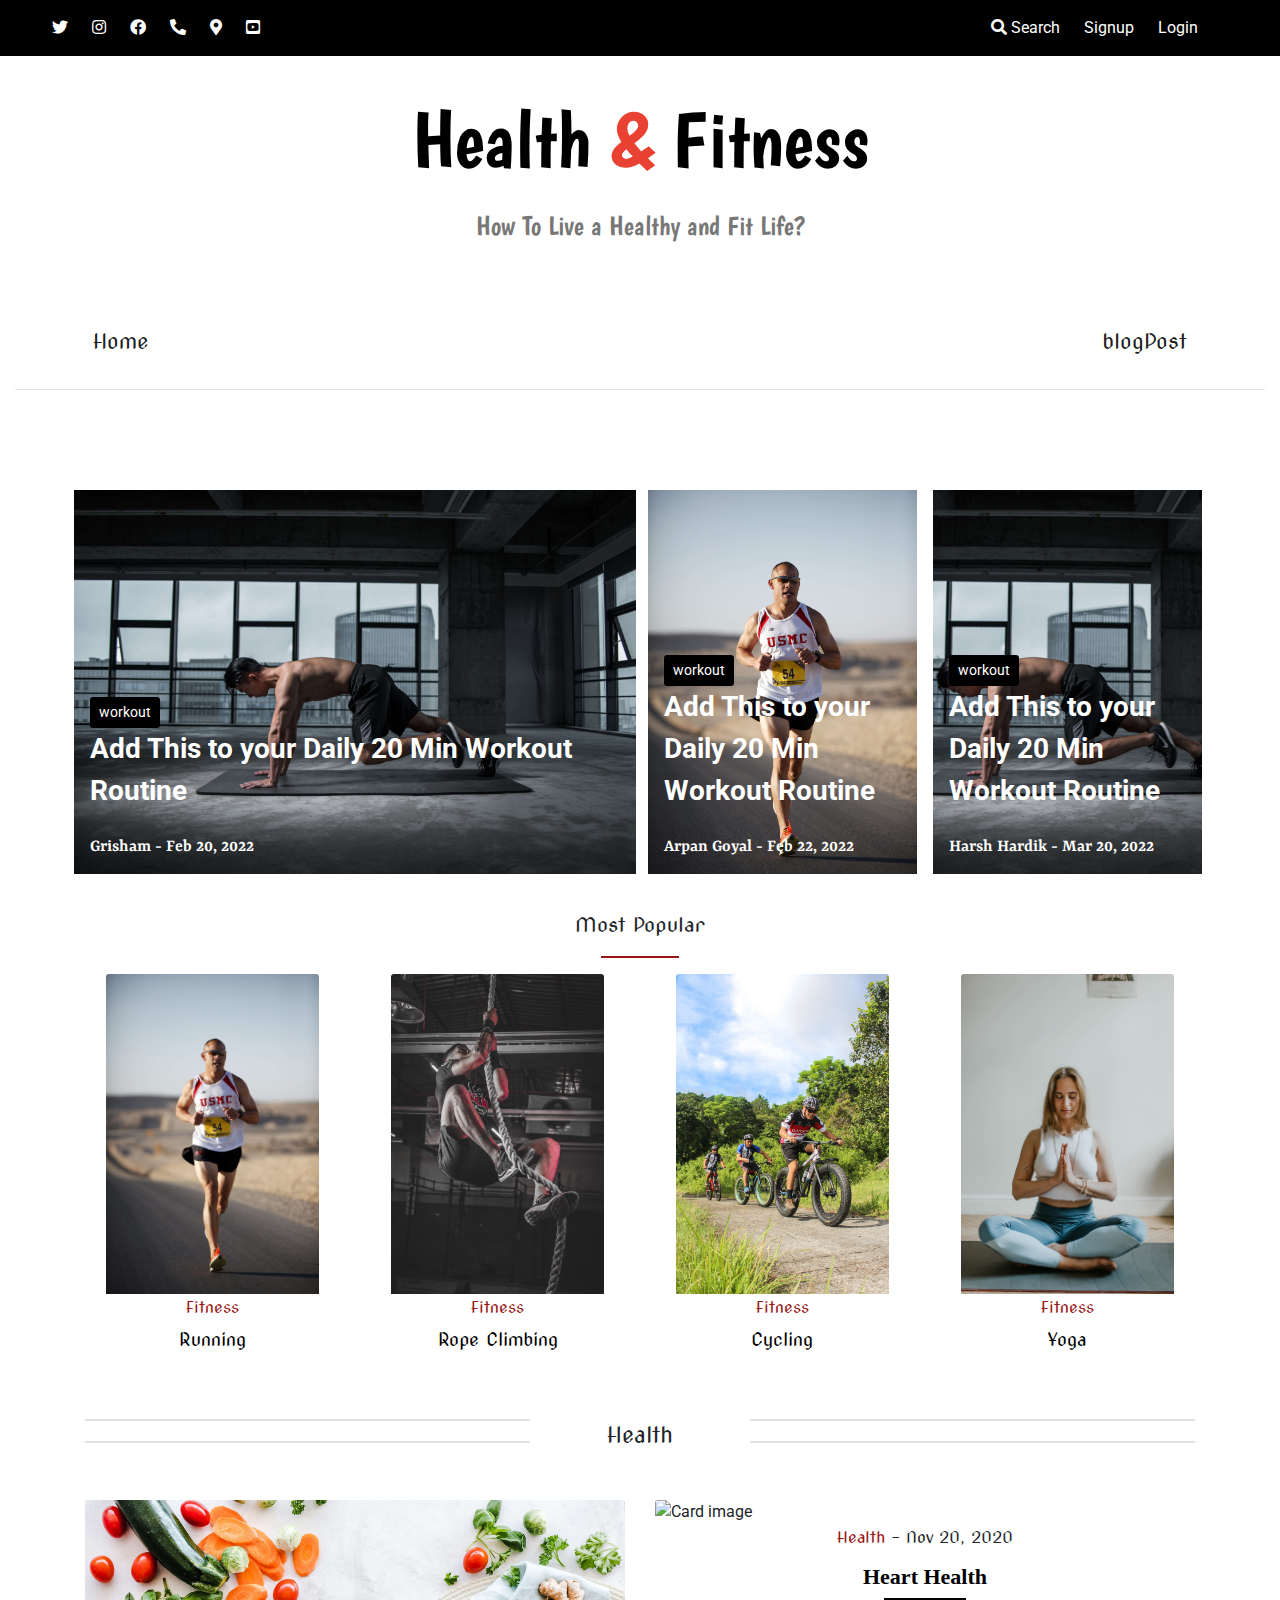
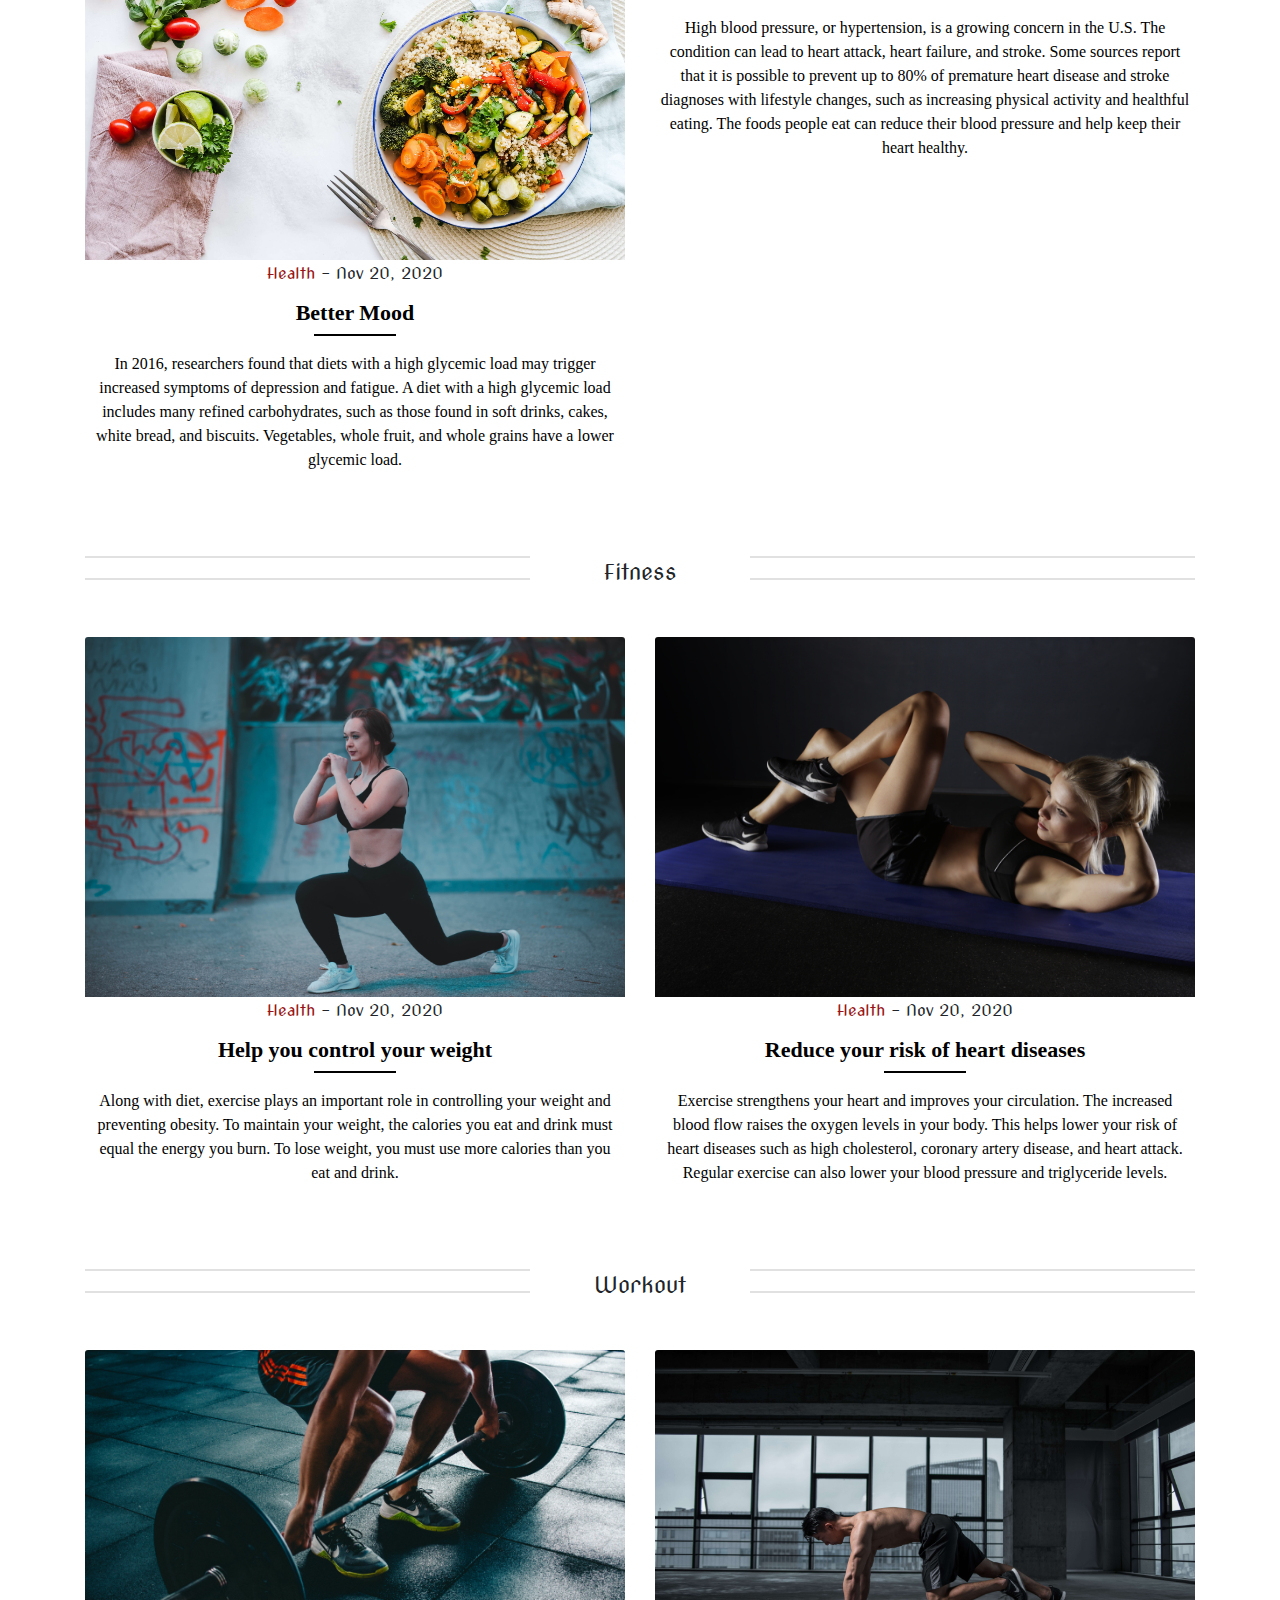
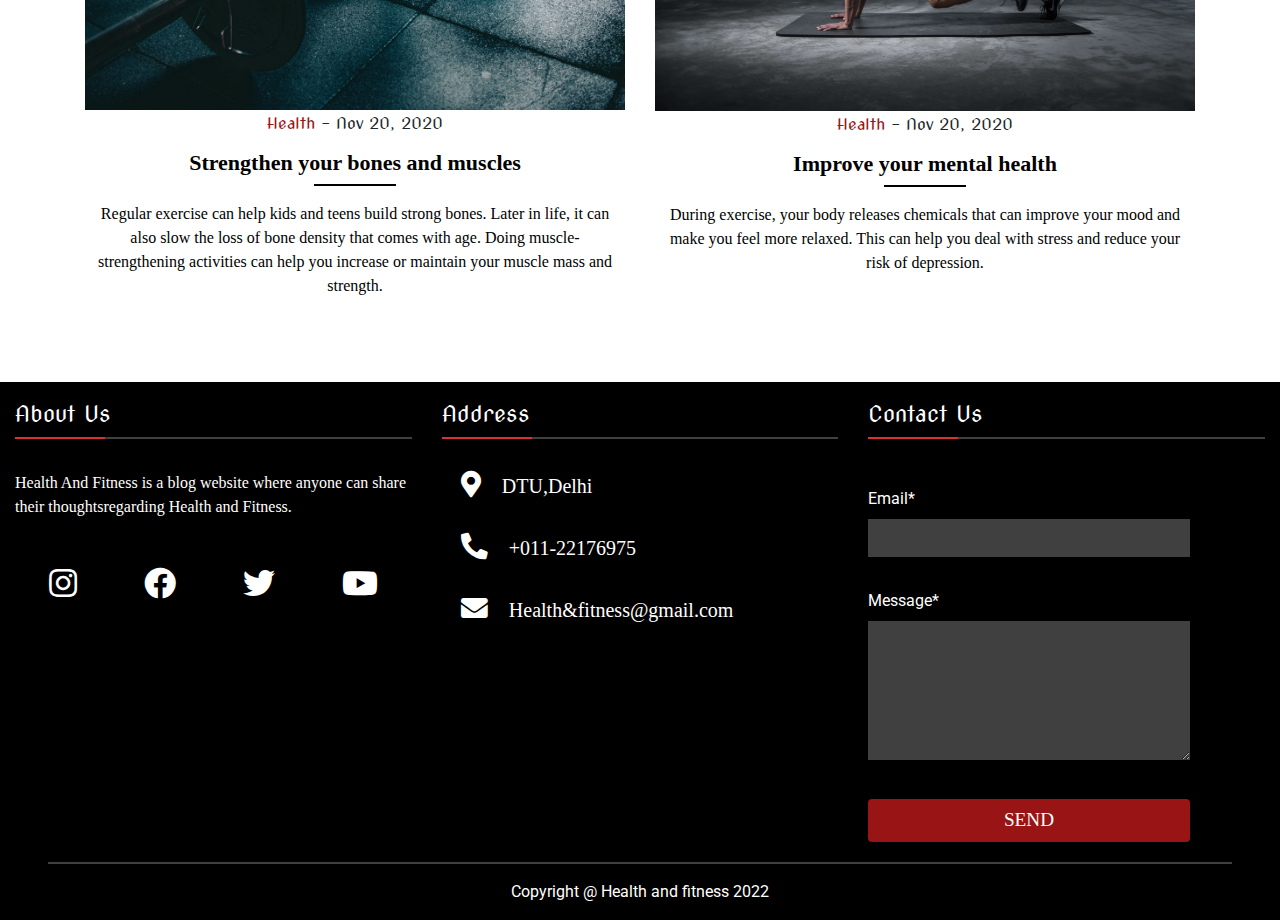
==== index.html @ 81d6eaf0 "health" ====
<!DOCTYPE html>
<html lang="en">
  <head>
    <!-- Required meta tags -->
    <meta charset="utf-8" />
    <meta
      name="viewport"
      content="width=device-width, initial-scale=1, shrink-to-fit=no"
    />

    <title>Hello, world!</title>

    <!-- Bootstrap CSS -->
    <link
      rel="stylesheet"
      href="https://cdn.jsdelivr.net/npm/bootstrap@4.5.3/dist/css/bootstrap.min.css"
    />

    <!-- Google Font apis -->
    <link
      href="https://fonts.googleapis.com/css2?family=Roboto:wght@100&display=swap"
      rel="stylesheet"
    />
    <link rel="preconnect" href="https://fonts.gstatic.com" />
    <link
      href="https://fonts.googleapis.com/css2?family=Boogaloo&display=swap"
      rel="stylesheet"
    />
    <link rel="preconnect" href="https://fonts.gstatic.com" />
    <link
      href="https://fonts.googleapis.com/css2?family=Nova+Cut&display=swap"
      rel="stylesheet"
    />
    <link rel="preconnect" href="https://fonts.gstatic.com" />
    <link
      href="https://fonts.googleapis.com/css2?family=Rasa:wght@300&display=swap"
      rel="stylesheet"
    />

    <!-- Font awesome link -->
    <link
      rel="stylesheet"
      href="https://cdnjs.cloudflare.com/ajax/libs/font-awesome/5.15.1/css/all.min.css"
    />

    <!-- Custom css -->
    <link rel="stylesheet" href="./assets/css/style.css" />
  </head>

  <body>
    <!---------------------header starts--------------->
    <header>
      <nav class="navbar navbar-expand navbar-dark bg-color-black">
        <div class="container-fluid mx-4">
          <div class="row w-100">
            <div class="col-12 col-sm-6 temp-2">
              <ul class="navbar-nav mr-auto">
                <li class="nav-item active px-1">
                  <a class="nav-link" href="#"
                    ><i class="fab fa-twitter"></i
                  ></a>
                </li>
                <li class="nav-item active px-1">
                  <a class="nav-link" href="#"
                    ><i class="fab fa-instagram"></i
                  ></a>
                </li>
                <li class="nav-item active px-1">
                  <a class="nav-link" href="#"
                    ><i class="fab fa-facebook"></i
                  ></a>
                </li>
                <li class="nav-item active px-1">
                  <a class="nav-link" href="#"
                    ><i class="fas fa-phone-alt"></i
                  ></a>
                </li>
                <li class="nav-item active px-1">
                  <a class="nav-link" href="#"
                    ><i class="fas fa-map-marker-alt"></i
                  ></a>
                </li>
                <li class="nav-item active px-1">
                  <a class="nav-link" href="#"
                    ><i class="fab fa-youtube-square"></i>
                  </a>
                </li>
              </ul>
            </div>
            <div class="col-12 col-sm-6">
              <ul class="navbar-nav top-right-btns">
                <li class="nav-item px-1">
                  <a class="nav-link text-white" href="#"
                    ><i class="fa fa-search"></i> Search</a
                  >
                </li>
                <li class="nav-item px-1">
                  <a class="nav-link text-white" href="./signup.html">Signup</a>
                </li>
                <li class="nav-item px-1">
                  <a class="nav-link text-white" href="./login.html">Login</a>
                </li>
              </ul>
            </div>
          </div>
        </div>
      </nav>

      <div class="container text-center my-4">
        <p class="format-heading">
          Health <span class="red-col"> & </span> Fitness
        </p>
        <p class="small-heading">How To Live a Healthy and Fit Life?</p>
      </div>

      <nav class="navbar navbar-expand-md navbar-light" id="ftco-navbar">
        <div class="container">
          <button
            class="navbar-toggler text-center mx-auto"
            type="button"
            data-toggle="collapse"
            data-target="#ft-nav"
            aria-controls="ftco-nav"
            aria-expanded="false"
            aria-label="Toggle navigation"
          >
            <strong> Menu </strong>
          </button>
          <div class="collapse navbar-collapse" id="ft-nav">
            <ul class="navbar-nav w-100 main-menubar">
              <li class="nav-item active">
                <a href="./index.html" class="nav-link format-main-menubar"
                  >Home</a
                >
              </li>
              <li class="nav-item active">
                <a href="./blogPost.html" class="nav-link format-main-menubar"
                  >blogPost</a
                >
              </li>
              
            </ul>
          </div>
        </div>
      </nav>
      <div class="container-fluid">
        <hr />
      </div>
    </header>
    <!---------------------header ends--------------->

    <section class="spacing-section">
      <!-- first three pics -->
      <div class="container">
        <div class="row">
          <div class="col-12 col-md-6 my-1 px-1">
            <div class="banner-img-left">
              <div class="centered">
                <button class="btn btn-black btn-sm text-white">workout</button>
                <p>Add This to your Daily 20 Min Workout Routine</p>
                <p class="edit-font">Grisham - Feb 20, 2022</p>
              </div>
            </div>
          </div>
          <div class="col-12 col-md-6 my-1">
            <div class="row">
              <div class="col-6 px-2">
                <div class="banner-img-right">
                  <div class="centered">
                    <button class="btn btn-black btn-sm text-white">
                      workout
                    </button>
                    <p>Add This to your Daily 20 Min Workout Routine</p>
                    <p class="edit-font">Arpan Goyal - Feb 22, 2022</p>
                  </div>
                </div>
              </div>
              <div class="col-6 px-2">
                <div class="banner-img-right2">
                  <div class="centered">
                    <button class="btn btn-black btn-sm text-white">
                      workout
                    </button>
                    <p>Add This to your Daily 20 Min Workout Routine</p>
                    <p class="edit-font">Harsh Hardik - Mar 20, 2022</p>
                  </div>
                </div>
              </div>
            </div>
          </div>
        </div>
      </div>
      <!-- After Most popular card -->

      <div>
        <p class="format-heading-2">Most Popular</p>
        <div>
          <hr class="line-class" />
        </div>
      </div>

      <div class="container">
        <div class="row">
          <div class="col-12 col-sm-3 d-flex justify-content-center">
            <div class="card border-0">
              <img
                class="card-img-top format-card-image"
                src="./assets/images/pexels-pixabay-35009 (1).jpg"
                alt="Card image"
              />
              <div class="card-body text-center">
                <h4 class="card-title format-text-popular">Fitness</h4>
                <p class="card-text format-text-para">Running</p>
              </div>
            </div>
          </div>
          <div class="col-12 col-sm-3 d-flex justify-content-center">
            <div class="card border-0">
              <img
                class="card-img-top format-card-image"
                src="assets\images\pexels-leon-ardho-2468339.jpg"
                alt="Card image"
              />
              <div class="card-body text-center">
                <h4 class="card-title format-text-popular">Fitness</h4>
                <p class="card-text format-text-para">Rope Climbing</p>
              </div>
            </div>
          </div>
          <div class="col-12 col-sm-3 d-flex justify-content-center">
            <div class="card border-0">
              <img
                class="card-img-top format-card-image"
                src="assets\images\pexels-dó-castle-2158963.jpg"
                alt="Card image"
              />
              <div class="card-body text-center">
                <h4 class="card-title format-text-popular">Fitness</h4>
                <p class="card-text format-text-para">Cycling</p>
              </div>
            </div>
          </div>
          <div class="col-12 col-sm-3 d-flex justify-content-center">
            <div class="card border-0">
              <img
                class="card-img-top format-card-image"
                src="assets\images\pexels-valeria-ushakova-3094215.jpg"
                alt="Card image"
              />
              <div class="card-body text-center">
                <h4 class="card-title format-text-popular">Fitness</h4>
                <p class="card-text format-text-para">Yoga</p>
              </div>
            </div>
          </div>
        </div>
      </div>

      <!-- After health div -->

      <div class="format-div">
        <div class="container">
          <div class="row">
            <div class="col-4 col-sm-5">
              <div class="homepage-line-design"></div>
            </div>
            <div class="col-4 col-sm-2">
              <p class="format-health">Health</p>
            </div>
            <div class="col-4 col-sm-5">
              <div class="homepage-line-design"></div>
            </div>
          </div>
        </div>

        <div class="section-spacing-1">
          <div class="container">
            <div class="row">
              <div class="col-12 col-md-6 d-flex justify-content-center">
                <div class="card border-0">
                  <img
                    class="card-img-top health-section img-fluid"
                    src="./assets/images/pexels-ella-olsson-1640777 (1).jpg"
                    alt="Card image"
                  />

                  <div class="card-body text-center">
                    <h6 class="format-text-health">
                      <span class="color-health"> Health</span> - Nov 20, 2020
                    </h6>
                    <h4 class="card-title format-text-health-1">
                      Better Mood
                    </h4>

                    <hr class="temp-line-format" />
                    <p class="card-text font-format">
                      In 2016, researchers found that diets with a high glycemic load may trigger increased symptoms of depression and fatigue.

                      A diet with a high glycemic load includes many refined carbohydrates, such as those found in soft drinks, cakes, white bread, and biscuits. Vegetables, whole fruit, and whole grains have a lower glycemic load.
                    </p>
                  </div>
                </div>
              </div>

              <div class="col-12 col-md-6 d-flex justify-content-center">
                <div class="card border-0">
                  <img
                    class="card-img-top health-section img-fluid"
                    src="assets\images\pexels-daria-shevtsova-3673762.jpg"
                    alt="Card image"
                  />

                  <div class="card-body text-center">
                    <h6 class="format-text-health">
                      <span class="color-health"> Health</span> - Nov 20, 2020
                    </h6>
                    <h4 class="card-title format-text-health-1">
                      Heart Health
                    </h4>

                    <hr class="temp-line-format" />
                    <p class="card-text font-format">
                      High blood pressure, or hypertension, is a growing concern in the U.S. The condition can lead to heart attack, heart failure, and stroke.

Some sources report that it is possible to prevent up to 80% of premature heart disease and stroke diagnoses with lifestyle changes, such as increasing physical activity and healthful eating.

The foods people eat can reduce their blood pressure and help keep their heart healthy.
                    </p>
                  </div>
                </div>
              </div>
            </div>
          </div>
        </div>
      </div>

      <div class="format-div">
        <div class="container">
          <div class="row">
            <div class="col-4 col-sm-5">
              <div class="homepage-line-design"></div>
            </div>
            <div class="col-4 col-sm-2">
              <p class="format-health">Fitness</p>
            </div>
            <div class="col-4 col-sm-5">
              <div class="homepage-line-design"></div>
            </div>
          </div>
        </div>

        <div class="section-spacing-1">
          <div class="container">
            <div class="row">
              <div class="col-12 col-md-6 d-flex justify-content-center">
                <div class="card border-0">
                  <img
                    class="card-img-top health-section img-fluid"
                    src="assets\images\pexels-dejan-krstevski-1582161.jpg"
                    alt="Card image"
                  />
                  <div class="card-body text-center">
                    <h6 class="format-text-health">
                      <span class="color-health"> Health</span> - Nov 20, 2020
                    </h6>
                    <h4 class="card-title format-text-health-1">
                      Help you control your weight
                    </h4>

                    <hr class="temp-line-format" />
                    <p class="card-text font-format">
                      Along with diet, exercise plays an important role in controlling your weight and preventing obesity. To maintain your weight, the calories you eat and drink must equal the energy you burn. To lose weight, you must use more calories than you eat and drink.
                    </p>
                  </div>
                </div>
              </div>
              <div class="col-12 col-md-6 d-flex justify-content-center">
                <div class="card border-0">
                  <img
                    class="card-img-top health-section img-fluid"
                    src="assets\images\pexels-pixabay-416778.jpg"
                    alt="Card image"
                  />
                  <div class="card-body text-center">
                    <h6 class="format-text-health">
                      <span class="color-health"> Health</span> - Nov 20, 2020
                    </h6>
                    <h4 class="card-title format-text-health-1">
                      Reduce your risk of heart diseases
                    </h4>

                    <hr class="temp-line-format" />
                    <p class="card-text font-format">
                      Exercise strengthens your heart and improves your circulation. The increased blood flow raises the oxygen levels in your body. This helps lower your risk of heart diseases such as high cholesterol, coronary artery disease, and heart attack. Regular exercise can also lower your blood pressure and triglyceride levels.
                    </p>
                  </div>
                </div>
              </div>
            </div>
          </div>
        </div>
      </div>

      <div class="format-div">
        <div class="container">
          <div class="row">
            <div class="col-4 col-sm-5">
              <div class="homepage-line-design"></div>
            </div>
            <div class="col-4 col-sm-2">
              <p class="format-health">Workout</p>
            </div>
            <div class="col-4 col-sm-5">
              <div class="homepage-line-design"></div>
            </div>
          </div>
        </div>

        <div class="section-spacing-1">
          <div class="container">
            <div class="row">
              <div class="col-12 col-md-6 d-flex justify-content-center">
                <div class="card border-0">
                  <img
                    class="card-img-top health-section img-fluid"
                    src="assets\images\pexels-victor-freitas-841130.jpg"
                    alt="Card image"
                  />
                  <div class="card-body text-center">
                    <h6 class="format-text-health">
                      <span class="color-health"> Health</span> - Nov 20, 2020
                    </h6>
                    <h4 class="card-title format-text-health-1">
                      Strengthen your bones and muscles
                    </h4>

                    <hr class="temp-line-format" />
                    <p class="card-text font-format">
                      Regular exercise can help kids and teens build strong bones. Later in life, it can also slow the loss of bone density that comes with age. Doing muscle-strengthening activities can help you increase or maintain your muscle mass and strength.
                    </p>
                  </div>
                </div>
              </div>
              <div class="col-12 col-md-6 d-flex justify-content-center">
                <div class="card border-0">
                  <img
                    class="card-img-top health-section img-fluid"
                    src="assets\images\pexels-li-sun-2294361 (1).jpg"
                    alt="Card image"
                  />
                  <div class="card-body text-center">
                    <h6 class="format-text-health">
                      <span class="color-health"> Health</span> - Nov 20, 2020
                    </h6>
                    <h4 class="card-title format-text-health-1">
                      Improve your mental health
                    </h4>

                    <hr class="temp-line-format" />
                    <p class="card-text font-format">
                      During exercise, your body releases chemicals that can improve your mood and make you feel more relaxed. This can help you deal with stress and reduce your risk of depression.
                    </p>
                  </div>
                </div>
              </div>
            </div>
          </div>
        </div>
      </div>
    </section>

    <!---------------------footer starts--------------->

    <section id="footer">
      <div class="container-fluid">
        <div class="row">
          <div class="col-12 col-md-4 my-1">
            <div class="row-md-9">
              <h4 class="footer-title">
                About Us
                <hr />
              </h4>

              <div class="footer-about-text">
                
                Health And Fitness is a blog website where anyone can share their thoughtsregarding Health and Fitness.
              </div>
            </div>

            <div class="row-md-3 footer-social">
              <i class="fab fa-instagram fa-2x"></i>
              <i class="fab fa-facebook fa-2x"></i>
              <i class="fab fa-twitter fa-2x"></i>
              <i class="fab fa-youtube fa-2x"></i>
            </div>
          </div>

          <div class="col-12 col-md-4 my-1">
            <h4 class="footer-title">
              Address
              <hr />
            </h4>

            <div class="footer-connect-text">
              <div class="footer-icon-gap">
                <i class="fa fa-map-marker-alt fa-lg mr-3"></i> DTU,Delhi
              </div>
              <div class="footer-icon-gap">
                <i class="fa fa-phone-alt fa-lg mr-3"></i> +011-22176975
              </div>
              <div class="footer-icon-gap">
                <i class="fa fa-envelope fa-lg mr-3"></i> Health&fitness@gmail.com
              </div>
            </div>
          </div>

          <div class="col-12 col-md-4 my-1">
            <h4 class="footer-title">
              Contact Us
              <hr />
            </h4>
            <form class="form-center">
              <div class="footer-form-group">
                <label for="exampleInputEmail">Email*</label>
                <input
                  type="email"
                  class="form-control"
                  id="exampleInputEmail1"
                  aria-describedby="emailHelp"
                />
              </div>
              <div class="footer-form-group">
                <label for="exampleInputMessage">Message*</label><br />
                <textarea name="message" cols="10" rows="5"> </textarea>
              </div>
              <div class="footer-form-group">
                <button type="submit" class="btn submit-btn">SEND</button>
              </div>
            </form>
          </div>
        </div>
      </div>
      <div class="copyrights">
        <hr />
        <p>Copyright @ Health and fitness 2022</p>
      </div>
    </section>

    <!---------------------footer ends--------------->

    <!-- Optional JavaScript; choose one of the two! -->
    <script src="https://code.jquery.com/jquery-3.5.1.slim.min.js"></script>
    <script src="https://cdn.jsdelivr.net/npm/bootstrap@4.5.3/dist/js/bootstrap.bundle.min.js"></script>
  </body>
</html>
---- assets/css/style.css ----
/*===== globals =====*/
.bg-color-black {
  background-color: #000000 !important;
}

.btn-black {
  background: black;
}

.red-col {
  color: #ea4232;
}

/* header section css starts here */

.top-right-btns {
  color: white;
  justify-content: flex-end;
}

.format-heading {
  font-family: Boogaloo;
  font-style: normal;
  font-weight: normal;
  font-size: 80px;
  color: #000000;
}

.small-heading {
  font-family: Boogaloo;
  font-style: Regular;
  font-size: 27px;
  line-height: 10px;
  line-height: 80%;
  vertical-align: center;
  color: rgba(0, 0, 0, 0.53);
  padding-bottom: 3rem;
}

.main-menubar {
  justify-content: space-between;
}

.format-main-menubar {
  font-family: "Nova Cut";
  font-size: 1.3rem;
}

/* header section css ends here */

/* homepage 3 images banner section css starts here */
.banner-img-left {
  width: 100%;
  height: 24rem;
  background: url("../images/pexels-li-sun-2294361\ \(1\).jpg");
  background-size: cover;
  background-position: center;
  color: white;
}

.banner-img-right {
  width: 100%;
  height: 24rem;
  background: url("../images/pexels-pixabay-35009\ \(1\).jpg");
  background-size: cover;
  background-position: center;
  color: white;
}
.banner-img-right2 {
  width: 100%;
  height: 24rem;
  background: url("../images/pexels-li-sun-2294361\ \(1\).jpg");
  background-size: cover;
  background-position: center;
  color: white;
}

.centered {
  padding: 0 1rem;
  height: 100%;
  display: flex;
  flex-direction: column;
  align-items: start;
  justify-content: flex-end;
  font-weight: bold;
  font-size: 28px;
}

/* homepage 3 images banner section css ends here */

.format-heading-2 {
  text-align: center;
  font-family: Nova Cut;
  font-style: normal;
  font-weight: normal;
  font-size: 20px;
  margin-top: 2rem;
}

.format-card-image {
  width: 100%;
  height: 20rem;
}

.format-underline {
  width: 4rem;
  border: 2px solid #991414;
  margin-bottom: 3rem;
  margin-left: 46.5rem;
}

.homepage-line-design {
  border-top: 2px solid rgb(225, 225, 225);
  border-bottom: 2px solid rgb(225, 225, 225);
  width: 100%;
  height: 1.5rem;
}

.format-health {
  text-align: center;
  margin: 0;
  padding: 0;
  font-family: Nova Cut;
  font-style: normal;
  font-weight: normal;
  font-size: 22px;
}

.format-health-image {
  position: absolute;
  width: 550.01px;
  height: 404.45px;
}

.health-section {
  width: 550px;
  /* height: 405px; */
  /* transform: matrix(1, 0, 0, 1, 0, 0); */
}

.card-body-1 {
  width: 100%;
  text-align: center;
}

.font-format {
  font-family: Red Hat Text;
  font-style: normal;
  font-weight: normal;
  font-size: 16px;
  color: #000000;
}

.format-text-popular {
  /* position: absolute; */
  /* width: 54px; */
  /* height: 10px; */
  /* s */

  font-family: Nova Cut;
  font-style: normal;
  font-weight: normal;
  font-size: 16px;
  line-height: 19px;
  /* display: flex; */
  /* align-items: center;
text-align: center; */

  color: #991414;
}

.format-text-para {
  font-family: Nova Cut;
  font-style: normal;
  font-weight: normal;
  font-size: 18px;
  line-height: 22px;
  /* display: flex; */
  align-items: center;
  text-align: center;
  /* margin-right: 8rem; */
  color: #000000;
}

.div-spacing-0 {
  padding-top: 2rem;
  padding-left: 4rem;
  margin-bottom: 4rem;
}

.card-body {
  -ms-flex: 1 1 auto;
  flex: 1 1 auto;
  min-height: 1px;
  padding: 0.25rem !important;
}

.format-text-health {
  font-family: Nova Cut;
  font-style: normal;
  font-weight: normal;
  font-size: 16px;
  line-height: 19px;
}
.color-health {
  color: #991414;
}

.format-text-health-1 {
  font-family: Red Rose;
  font-style: normal;
  font-weight: bold;
  font-size: 22px;
  line-height: 27px;
  height: 27px;
  align-items: center;
  text-align: center;
  padding-top: 0.5rem;
  color: #000000;
}

.line-health {
  position: absolute;
  width: 60px;
  height: 0px;
  left: 371px;
  top: 1944px;

  border: 2px solid #000000;
}

.spacing-section {
  padding-top: 5rem;
}

.temp-line-format {
  width: 15%;
  border: 0.5px solid #000000;
}

.format-div {
  margin: 4rem 0;
}

.main-hr-for {
  width: 100%;
}

.line-format {
  border: top bottom #000000;
  width: 100%;
  padding-bottom: 0.5rem;
}

.section-spacing-1 {
  padding: 3rem 0 1rem 0;
}

.edit-font {
  font-family: Rasa;
  font-style: normal;
  font-weight: 600;
  font-size: 18px;
  line-height: 22px;
  padding-top: 0.5rem;
  color: #ffffff;
}
.edit-font-1 {
  font-family: Rasa;
  font-style: normal;
  font-weight: 600;
  font-size: 18px;
  line-height: 22px;

  /* identical to box height */

  /* display: flex; */
  align-items: center;

  color: #ffffff;
}

.line-class {
  width: 6%;
  border: 1px solid #991414;
}

/* Styling of login form */

.box {
  height: 672px;
  width: 1128px;
  /* border-radius: 12px; */
  /* position: absolute; */

  margin-top: 10rem;
  /* bottom: -100px; */
  left: 180px;
  /* right: 100px; */
  /* display: flex; */

  background: #fff;
  /* padding: 30px; */
  box-shadow: 0px 4px 99px rgba(0, 0, 0, 0.25);
  background: linear-gradient(
    90deg,
    rgba(255, 255, 255, 1) 50%,
    rgba(218, 50, 50, 1) 50%,
    rgba(206, 105, 73, 1) 100%
  );
}

.login-img {
  /* position: absolute; */

  height: 676px;
  width: 643px;
  padding-top: 1.7rem;

  /* padding-left: 1.2rem; */
}

.com {
  font-weight: bold;
}
.login {
  /* position: absolute; */

  font-family: Righteous;
  /* font-style: normal; */
  font-weight: normal;
  font-size: 53px;
  text-align: left;
  /* line-height: 66px; */
  /* identical to box height */

  color: #000000;
}

.inp {
  border-top-style: hidden;
  border-right-style: hidden;
  border-left-style: hidden;
  border-bottom-style: groove;
  border-bottom-color: #da3232;
  border-bottom-width: 2px;
  width: 71%;
}

.no-outline:focus {
  outline: none;
}

.btn-col {
  background: #da3232;
  box-shadow: 0px 4px 99px rgba(0, 0, 0, 0.25);
  border-radius: 8px;
  width: 71%;
}

.company {
  font-family: Roboto;
  font-style: normal;
  font-weight: normal;
  font-size: 29px;
  line-height: 34px;
  /* identical to box height */

  color: #da3232;
}

.head {
  font-family: Roboto;
  font-style: normal;
  font-weight: bold;
  font-size: 20px;
  line-height: 23px;

  color: #da3232;
  /* padding-left: 30px; */
}

.com {
  font-weight: bolder;
}
.sign-up {
  font-family: Roboto;
  font-style: normal;
  font-weight: normal;
  font-size: 20px;
  line-height: 23px;

  padding-left: 30px;
}

.log-txt-for {
  font-family: Roboto Condensed;
  font-style: normal;
  font-weight: normal;
  font-size: 29px;
  line-height: 34px;
  /* display: flex; */
  /* align-items: center; */
  /* text-align: center; */

  color: #ffffff;
}

/* Sign up page styling */

.head-sign {
  font-family: Roboto;
  font-style: normal;
  font-weight: normal;
  font-size: 20px;
  line-height: 23px;

  color: rgba(0, 0, 0, 0.68);
}

.sign-up-page {
  font-family: Roboto;
  font-style: normal;
  font-weight: bold;
  font-size: 20px;
  line-height: 23px;

  color: #da3232;
  padding-left: 30px;
}

.check {
  font-family: Roboto;
  font-style: normal;
  font-weight: normal;
  font-size: 14px;
  color: rgba(0, 0, 0, 0.68);
}

/*--------------------------Blog Post Page and categories page styling starts--------------------------*/

/* Fonts used in Blog Post Page

font-family: 'Nova Cut', cursive;
font-family: 'Red Hat Text', sans-serif;
font-family: 'Red Rose', cursive;
font-family: 'Redressed', cursive;
*/

#blogPost .container {
  margin-bottom: 30px;
}
#blogPost .container .fitness-title span {
  font-family: "Nova Cut", cursive;
  font-size: 19px;
  color: #e5e5e5;
  background-color: #991414;
}

#blogPost .container h3 {
  font-family: "Red Rose", cursive;
  size: 37px;
  font-weight: bold;
}

.blog-text {
  size: 16px;
  padding-top: 32px;
  padding-bottom: 32px;
  padding-left: 0px;
  padding-right: 50px;
}

#blogPost .container .col-md-9 hr {
  border: 0.5px solid rgba(0, 0, 0, 0.12);
}

.blog-like {
  margin-top: -10px;
  margin-left: 60px;
  padding-bottom: 1%;
  display: flex;
}

.blog-like .col-md-6 p {
  color: #991414;
  font-family: "Red Rose", cursive;
}

.blog-like .col-md-6 p::before {
  content: "By - ";
  color: rgba(0, 0, 0, 0.39);
}

.blog-like .fab {
  margin-right: 8px;
}

.blog-like .col-md-3 {
  display: flex;
}

.blog-like .col-md-3 .far.fa-heart::after {
  content: " 10 ";
  color: #000000;
}

textarea {
  position: relative;
  width: 100%;
  height: 294px;
  font-family: "Red Rose", cursive;
  font-size: 18px;
  color: rgba(0, 0, 0, 0.62);
  border: 1px solid rgba(0, 0, 0, 0.72);
  box-sizing: border-box;
}
.Post-btn input {
  font-family: "Nova Cut", cursive;
  background-color: #991414;
  color: #e5e5e5;
  font-size: 19px;
  padding: 6px 23px 6px 23px;
  width: auto !important;
  border: 0;
}

.Post-btn {
  position: relative;
  text-align: right;
  margin-top: -55px;
  z-index: 1 !important;
  margin-right: 10px;
}

.row-md-3 hr {
  border: 0.5px solid #991414;
  margin-bottom: -1px;
}

.row-md-3 {
  text-align: center;
  margin-bottom: 70px;
  margin-top: -15px;
}

.row-md-3 h4 {
  font-family: "Red Hat Text", sans-serif;
  size: 26px;
}

.social-blogpost {
  display: flex;
  justify-content: space-between;
}

.connectAndFollow-title {
  margin-bottom: 28px;
}

.categories .row-md-4 {
  margin-bottom: 100px !important;
}

.categories .row-md-4 img {
  height: 120px !important;
}

.categories-title {
  margin-bottom: 60px;
}

.textblock {
  margin-top: -80px;
  font-family: "Redressed", cursive;
}

.textblock span {
  background-color: white;
  padding: 1px 25px 1px 25px;
}

.latestPosts-title {
  margin-bottom: 37px;
}
.latestPosts hr {
  margin-top: 150px;
}

.latestPosts .row-md-4 {
  display: flex;
  justify-content: space-between;
  padding-bottom: 10px !important;
}

.latestPosts .row-md-4 .col-md-6 img {
  height: 110px !important;
}

.latestPosts .row-md-4 .col-md-6 h6 {
  font-family: "Red Rose", cursive;
  size: 17px;

  font-weight: 400px;
  text-align: left;
  margin-left: -10px;
  margin-right: -10px;
}

.latestPosts .row-md-4 .col-md-6 p {
  color: rgba(0, 0, 0, 0.68);
  font-family: "Red Rose", cursive;
  font-weight: 400px;
  size: 12px !important;
  line-height: 15px;
  text-align: left;
  margin-left: -10px;
  margin-right: -10px;
}

/* ------------- Category Page Styling Start ------------------- */

.rectangle-nav {
  position: absolute;
  width: 100%;
  height: 100px;
  left: 0px;
  /* top: 390px; */
  background: rgba(196, 196, 196, 0.22);
  border: 1px solid rgba(0, 0, 0, 0.32);
  box-sizing: border-box;
}

.fitness-rectangle {
  font-family: Red Rose;
  font-style: normal;
  font-weight: bold;
  font-size: 32px;
  display: flex;
  align-items: center;
  color: #000000;
  justify-content: center;
}

.category-rectangle {
  font-family: Red Rose;
  font-style: normal;
  font-weight: normal;
  font-size: 17px;
  line-height: 30px;
  display: flex;
  align-items: center;
  color: #991414;
  justify-content: center;
}

.category-with-date {
  font-family: Nova Cut;
  font-style: normal;
  font-weight: normal;
  font-size: 16px;
  line-height: 23px;
  display: flex;
  align-items: center;
  text-align: center;
  justify-content: center;
  padding-bottom: 1vh;
  color: #991414;
}

.category-grey {
  color: rgba(0, 0, 0, 0.37);
}

.readmore-button span {
  display: flex;
  font-family: "Nova Cut", cursive;
  font-size: 19px;
  color: #ffffff;
  align-items: center;
  justify-content: center;
  background-color: #000000;
  padding: 0.8vh;
}

.readmore-button {
  display: flex;
  align-items: center;
  text-align: center;
  justify-content: center;
  align-items: center;
}

/* ------------- Category Page Styling End ------------------- */

/* ------------- Footer Styling Start ------------------- */

/*
FOOTER FONTS
font-family: 'Nova Cut', cursive;
font-family: 'Red Hat Display', sans-serif;
font-family: 'Red Hat Text', sans-serif;
font-family: 'Red Rose', cursive;
*/

#footer {
  background-color: #000000;
  color: white;
}

.footer-title {
  font-family: "Nova Cut", cursive;
  color: rgba(255, 255, 255, 1);
  margin-top: 15px;
  margin-bottom: 2rem;
  font-style: normal;
  font-weight: normal;
  font-size: 22px;
}

.footer-title hr {
  margin-top: 9px;
  border: 1px solid rgba(255, 255, 255, 0.25);
}

.footer-title hr::before {
  border: 1px solid #da3232;
  content: "";
  display: block;
  height: 0px;
  margin-top: -1px;
  margin-left: -1px;
  width: 90px;
  z-index: 1;
}

/* footer section 1 */

.footer-social {
  display: flex;
  justify-content: space-around;
  margin: 3rem 0;
}

.footer-about-text {
  font-family: "Red Hat Display";
  font-size: 16px;
  color: white;
}

/* footer section 2 */

.footer-connect-text {
  font-family: "Red Hat Display";
  font-size: 20px;
  color: white;
}

.footer-icon-gap {
  padding: 0 1.2rem;
  margin-bottom: 2rem;
}

/* footer section 3 */

.footer-form-group {
  width: 90%;
  padding: 1rem 0;
}

.footer-form-group input[type="email"] {
  background-color: rgba(255, 255, 255, 0.25);
  color: white;
  border: 0px;
  width: 90%;
  border-radius: 0px;
}

.footer-form-group input[type="email"]:focus {
  background-color: rgba(255, 255, 255, 0.25);
  color: white;
}

.footer-form-group textarea[name="message"] {
  background-color: rgba(255, 255, 255, 0.25);
  color: white;
  border: 0px;
  height: 100%;
  width: 90%;
}

.submit-btn {
  background: #991414;
  width: 90%;
  text-align: center;
  font-family: Red Rose;
  color: #ffffff;
  font-size: 1.2rem;
}

/* copyright section */

.copyrights p {
  text-align: center;
  font-size: 16px;
  margin: 0;
  padding: 1rem 0;
}

.copyrights hr {
  border: 1px solid rgba(255, 255, 255, 0.25);
  margin: 0 3rem;
}

/* ------------- Footer Styling End ------------------- */

/* ------------- Media Queries Start ------------------- */

@media screen and (max-width: 576px) {
  .top-right-btns {
    margin: 0;
    justify-content: space-around;
  }

  .format-heading {
    font-family: Boogaloo;
    font-style: normal;
    font-weight: normal;
    font-size: 50px;
  }

  .small-heading {
    font-size: 1.5rem;
  }

  .centered {
    font-size: 1rem;
  }

  .temp-2 {
    display: none;
  }

  .main-menubar li {
    text-align: center;
  }

  .format-card-image {
    width: 16rem;
  }
}

@media screen and (max-width: 991px) {
  .footer-connect-text {
    font-size: 1rem;
  }
}

@media screen and (max-width: 767px) {
  .blog-like .col-md-3 {
    margin-bottom: 20px;
  }
  .row-md-3 {
    margin-top: 50px;
  }

  .form-center {
    width: 100%;
    display: flex;
    align-items: center;
    flex-direction: column;
  }
}
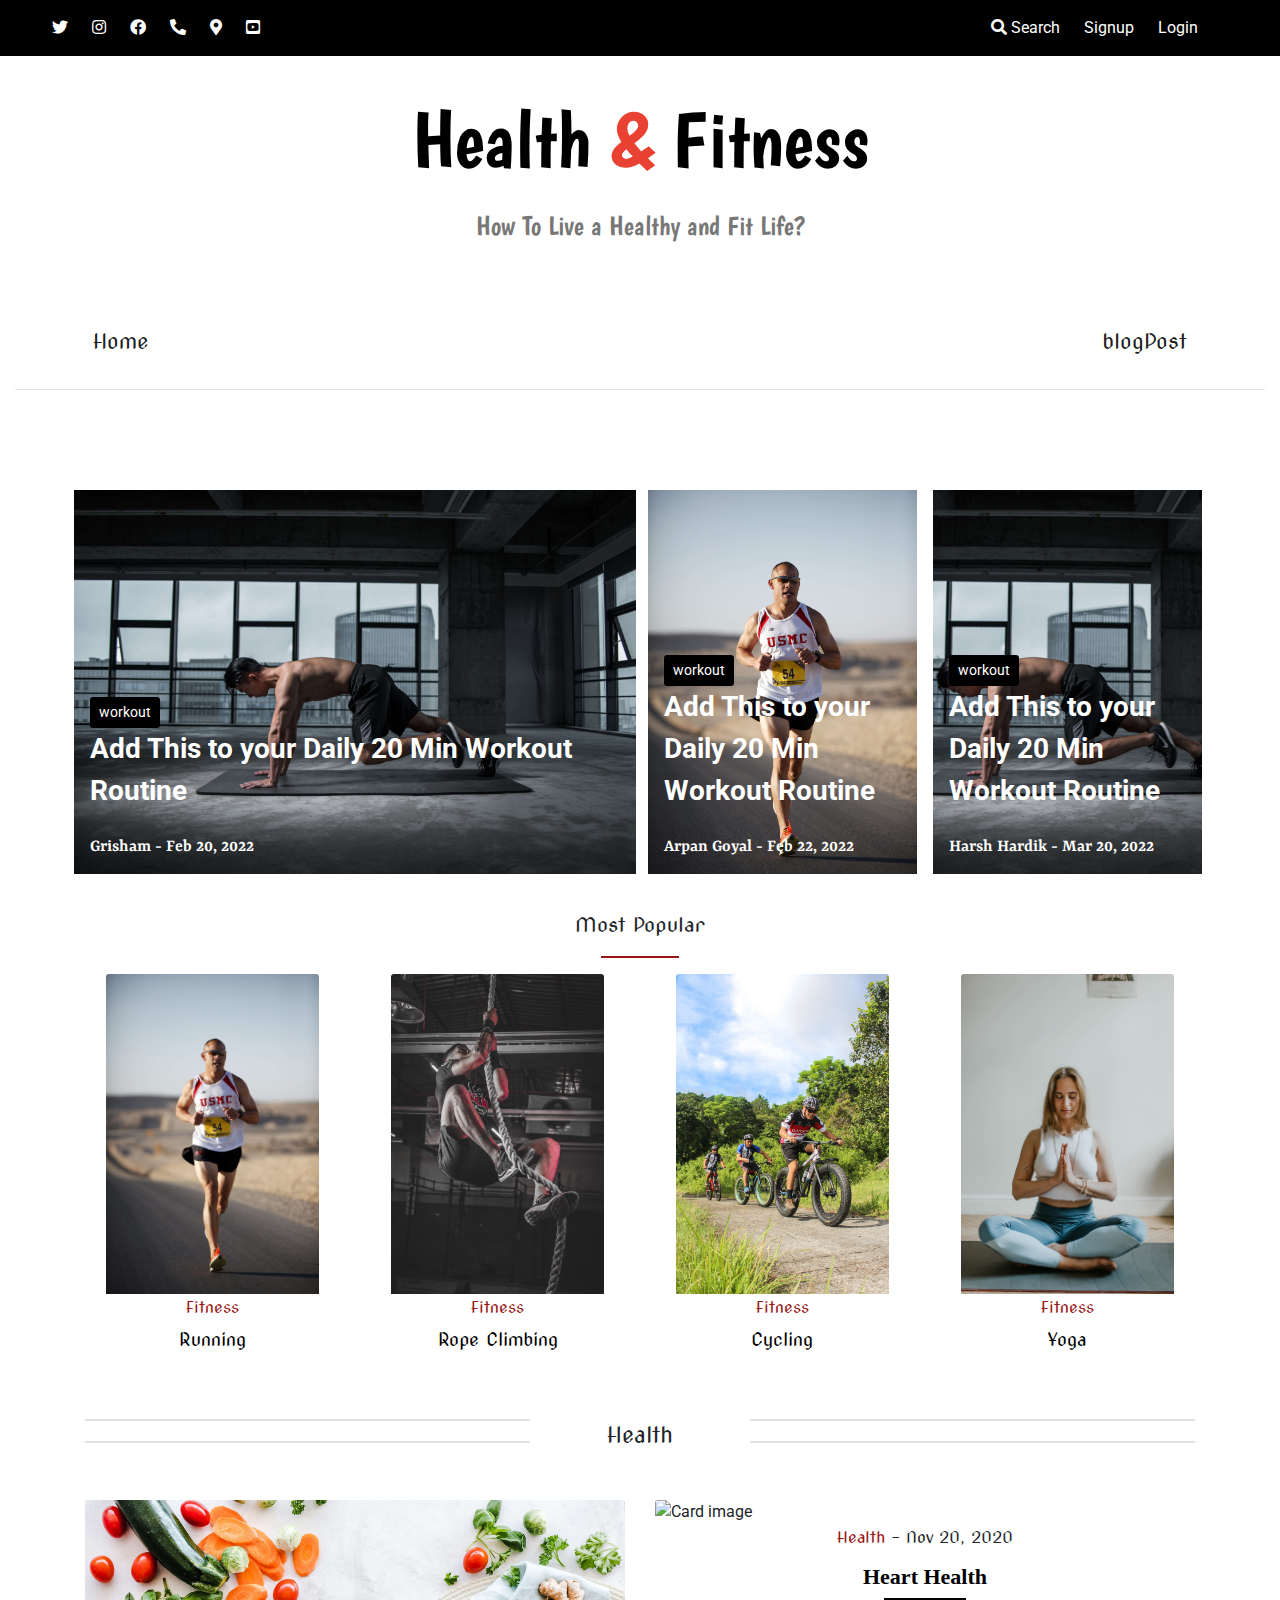
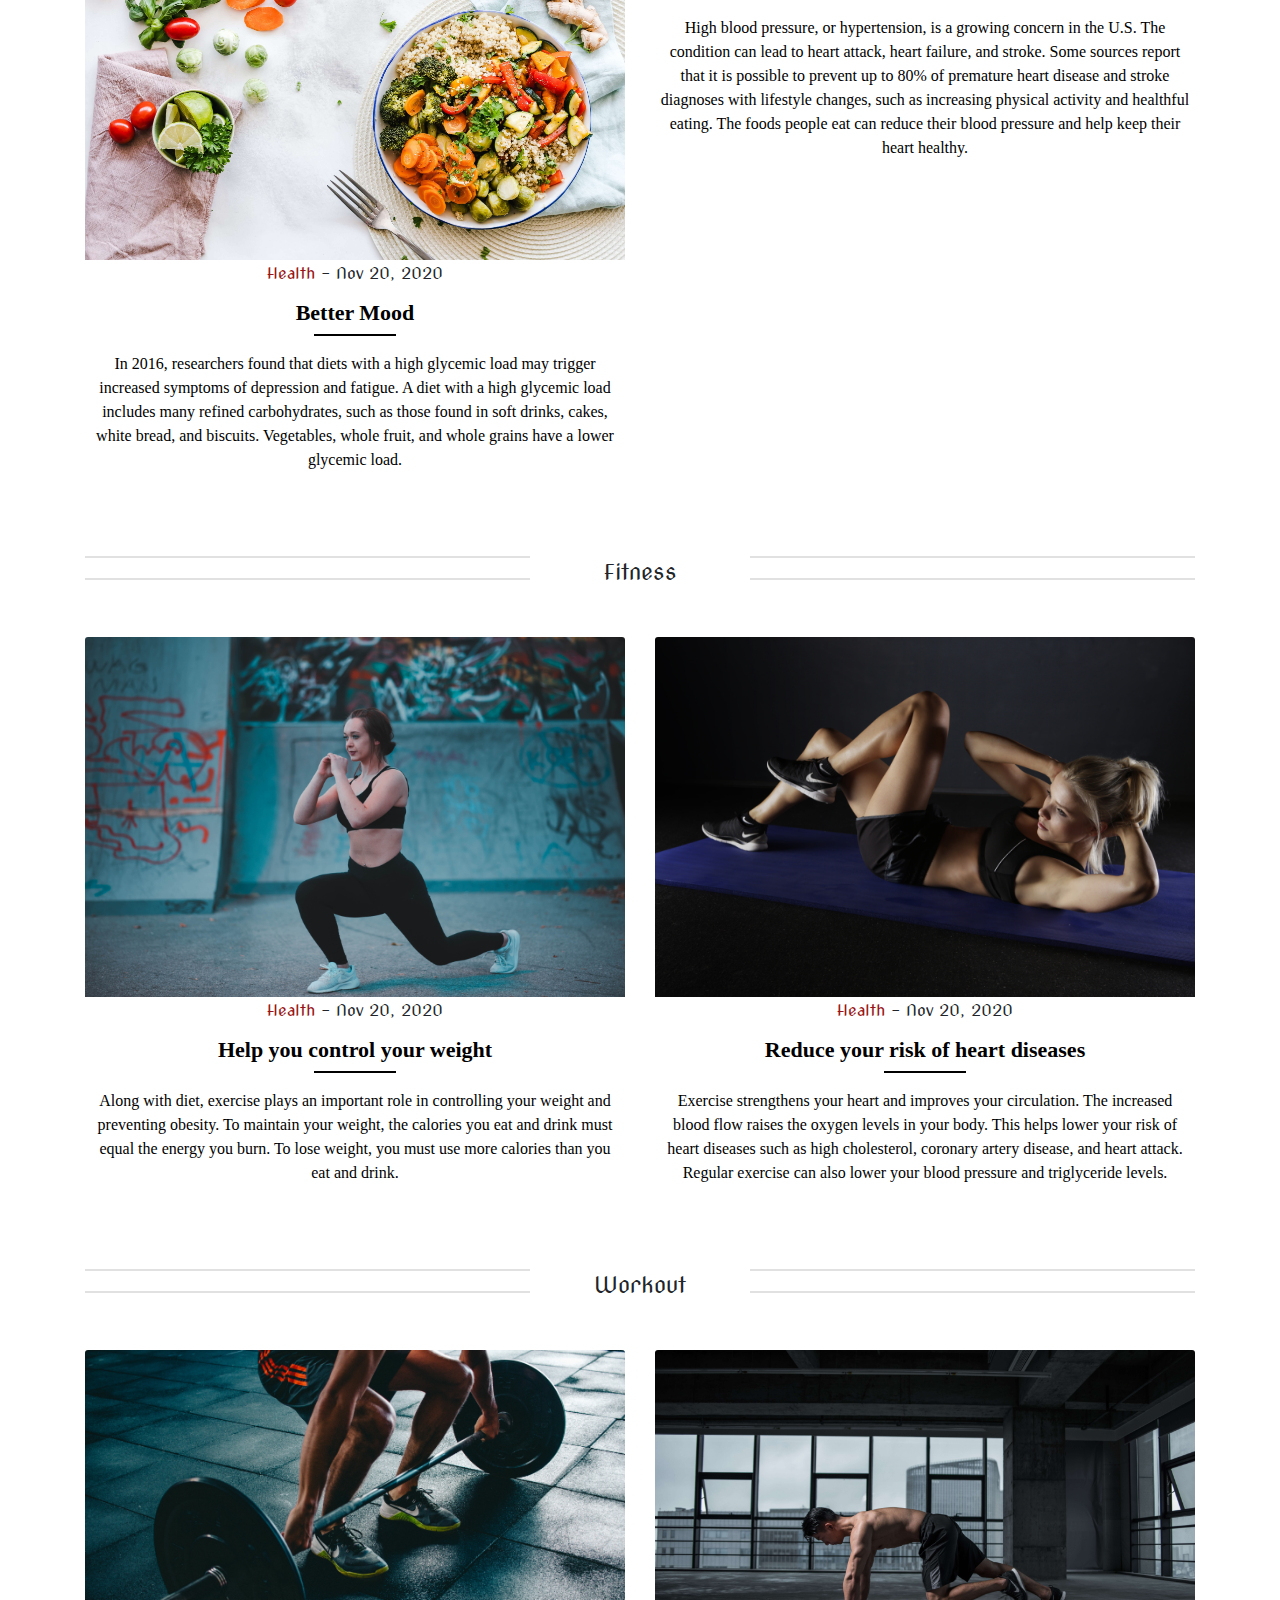
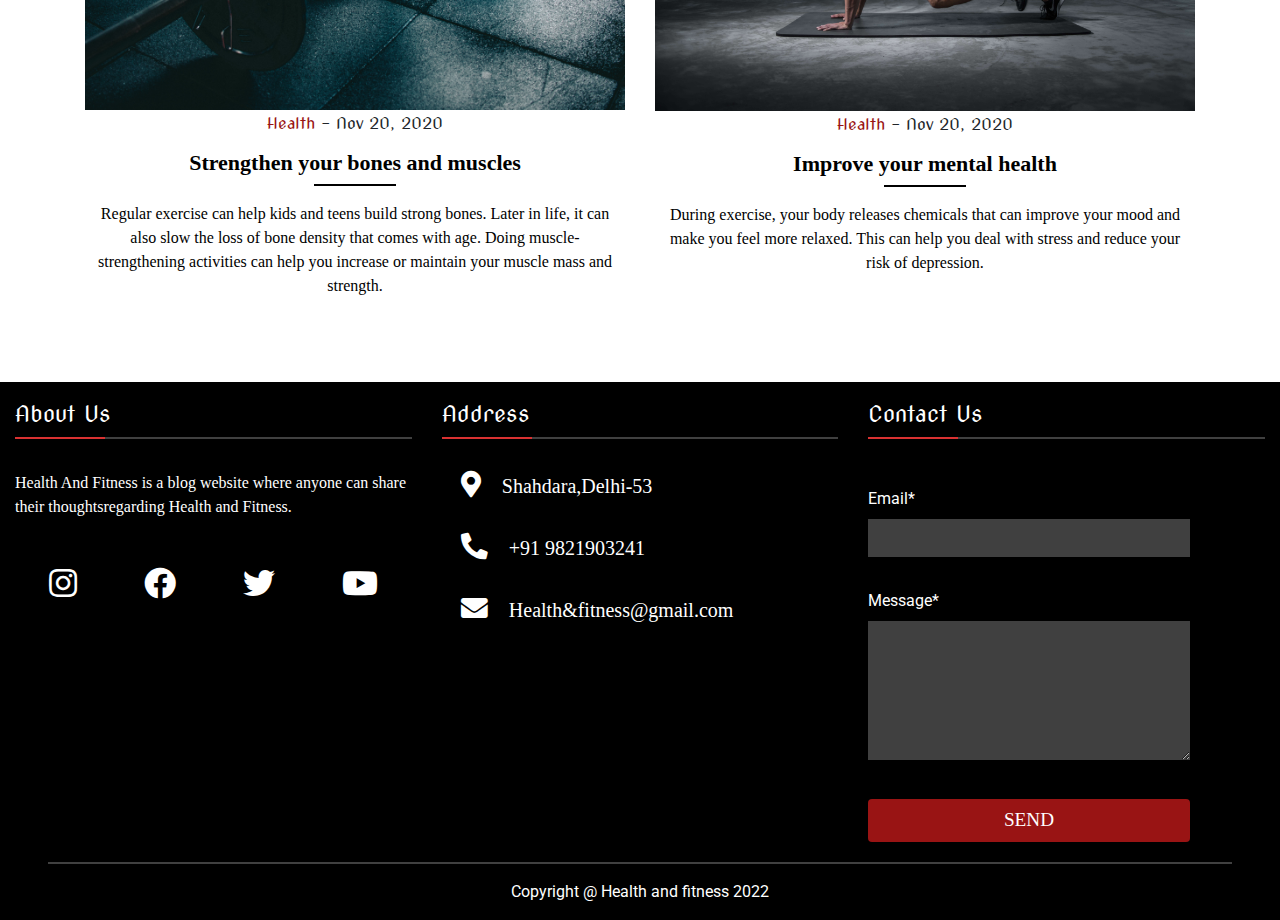
==== commit b42c7297: "2 commit" ====
--- a/index.html
+++ b/index.html
@@ -503,10 +503,10 @@
 
             <div class="footer-connect-text">
               <div class="footer-icon-gap">
-                <i class="fa fa-map-marker-alt fa-lg mr-3"></i> DTU,Delhi
+                <i class="fa fa-map-marker-alt fa-lg mr-3"></i> Shahdara,Delhi-53
               </div>
               <div class="footer-icon-gap">
-                <i class="fa fa-phone-alt fa-lg mr-3"></i> +011-22176975
+                <i class="fa fa-phone-alt fa-lg mr-3"></i> +91 9821903241
               </div>
               <div class="footer-icon-gap">
                 <i class="fa fa-envelope fa-lg mr-3"></i> Health&fitness@gmail.com
